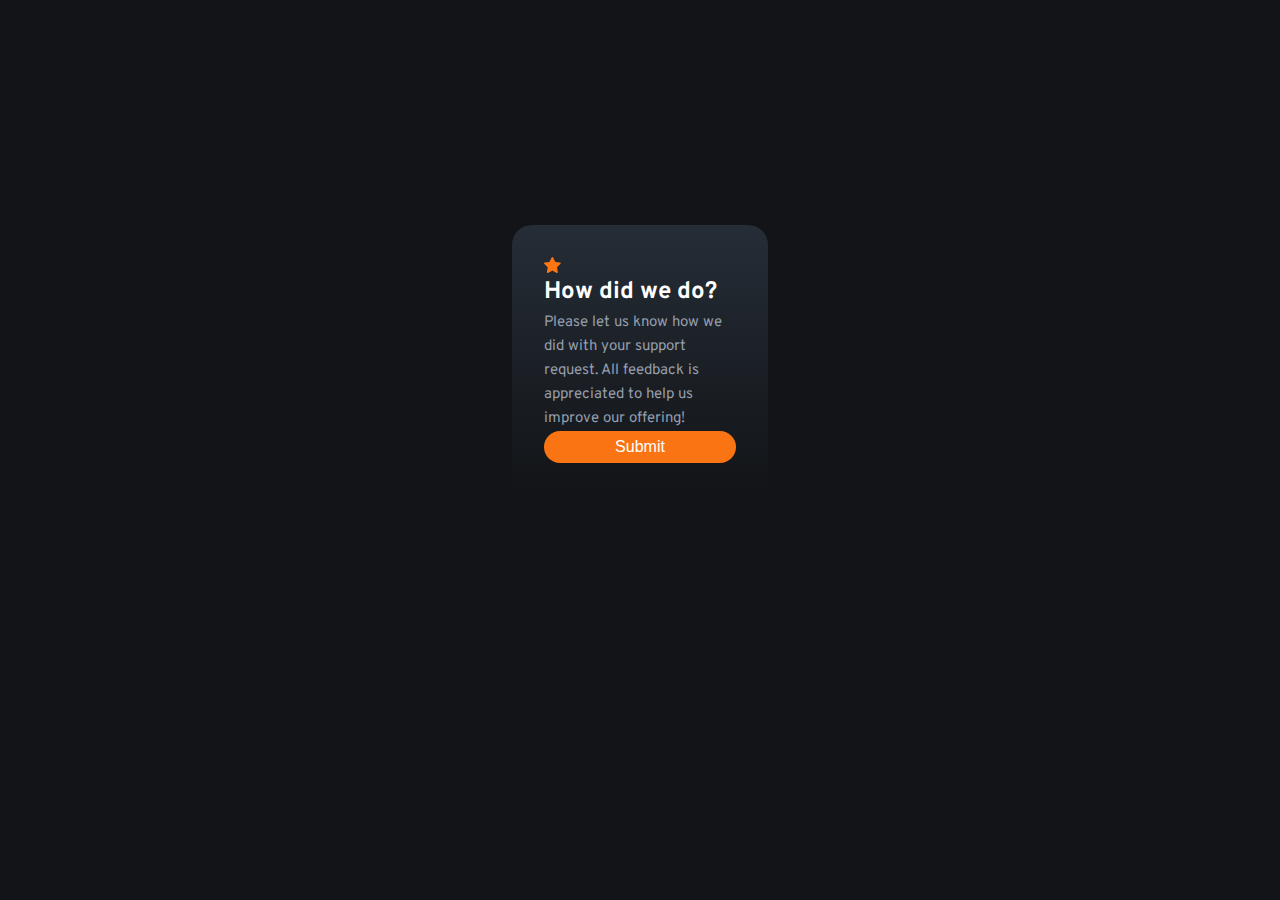
==== index.html @ 914eddfb "added html structure + first styling for main page" ====
<!DOCTYPE html>
<html>

    <head>
        <meta charset="utf-8">
        <meta http-equiv="X-UA-Compatible" content="IE=edge">
        <title></title>
        <meta name="description" content="">
        <meta name="viewport" content="width=device-width, initial-scale=1">
        <link rel="stylesheet" href="./styles/style.css">
        <link href="https://fonts.googleapis.com/css2?family=Overpass:wght@400;700&display=swap" rel="stylesheet">
    </head>

    <body>
        <!--[if lt IE 7]>
            <p class="browsehappy">You are using an <strong>outdated</strong> browser. Please <a href="#">upgrade your browser</a> to improve your experience.</p>
        <![endif]-->
        <main class="card">
            <img src="./assets/icon-star.svg" alt="star icon">
            <h1 class="card__title">How did we do?</h1>
            <p class="card__description">Please let us know how we did with your support request. All feedback is
                appreciated to help us
                improve our offering!</p>
            <div></div>
            <button class="card__button">Submit</button>
        </main>

        <script src="" async defer></script>
    </body>

</html>
---- styles/style.css ----
*,
*::before,
*::after {
    -webkit-box-sizing: border-box;
    box-sizing: border-box;
}

html {
    /* Makes 1rem = 10px */
    /* font-size: 62.5%; */
}

h1,
h2,
h3,
p {
    margin: 0;
}

body {
    font-family: 'Overpass', sans-serif;
    display: flex;
    justify-content: center;
    align-items: center;
    min-height: 80vh;
    margin: 0;
    line-height: 1.6;
    background-color: hsl(216, 12%, 8%);
}

.card {
    display: flex;
    flex-direction: column;
    align-items: flex-start;
    align-content: space-around;
    background-image: linear-gradient(hsl(213, 19%, 18%), hsl(216, 12%, 8%));
    padding: 2rem;
    border-radius: 20px;
    width: 20%;
}

.card__title {
    font-size: 1.5rem;
    color: hsl(0, 0%, 100%);
}

.card__description {
    font-size: 15px;
    color: hsl(217, 12%, 63%);
}

.card__button {
    font-size: 1rem;
    align-self: center;
    width: 100%;
    height: 2rem;
    border-style: none;
    border-radius: 20px;
    background-color: hsl(25, 97%, 53%);
    color: hsl(0, 0%, 100%)
}

.card__ratings {}

.card__number {}
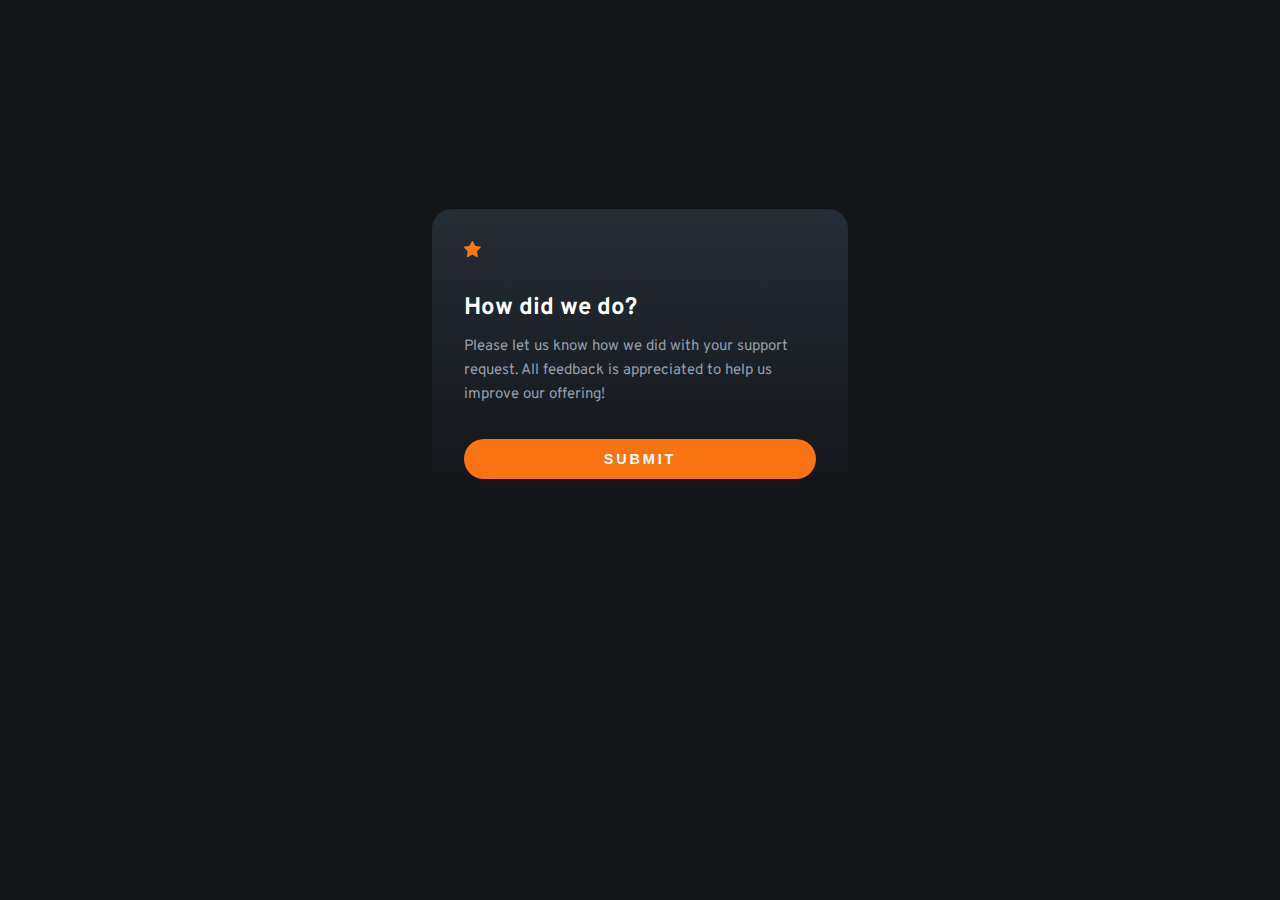
==== commit af243cd4: "fixed button styling" ====
--- a/index.html
+++ b/index.html
@@ -16,13 +16,13 @@
             <p class="browsehappy">You are using an <strong>outdated</strong> browser. Please <a href="#">upgrade your browser</a> to improve your experience.</p>
         <![endif]-->
         <main class="card">
-            <img src="./assets/icon-star.svg" alt="star icon">
+            <img class="card__icon" src="./assets/icon-star.svg" alt="star icon">
             <h1 class="card__title">How did we do?</h1>
             <p class="card__description">Please let us know how we did with your support request. All feedback is
                 appreciated to help us
                 improve our offering!</p>
             <div></div>
-            <button class="card__button">Submit</button>
+            <button class="card__button">SUBMIT</button>
         </main>
 
         <script src="" async defer></script>
--- a/styles/style.css
+++ b/styles/style.css
@@ -3,11 +3,6 @@
 *::after {
     -webkit-box-sizing: border-box;
     box-sizing: border-box;
-}
-
-html {
-    /* Makes 1rem = 10px */
-    /* font-size: 62.5%; */
 }
 
 h1,
@@ -36,24 +31,32 @@
     background-image: linear-gradient(hsl(213, 19%, 18%), hsl(216, 12%, 8%));
     padding: 2rem;
     border-radius: 20px;
-    width: 20%;
+    width: 26rem;
+}
+
+.card__icon {
+    margin-bottom: 2rem;
 }
 
 .card__title {
     font-size: 1.5rem;
     color: hsl(0, 0%, 100%);
+    margin-bottom: 0.5rem;
 }
 
 .card__description {
     font-size: 15px;
     color: hsl(217, 12%, 63%);
+    margin-bottom: 2rem;
 }
 
 .card__button {
-    font-size: 1rem;
+    font-size: 0.9rem;
+    font-weight: 700;
+    letter-spacing: 0.2em;
     align-self: center;
     width: 100%;
-    height: 2rem;
+    height: 2.5rem;
     border-style: none;
     border-radius: 20px;
     background-color: hsl(25, 97%, 53%);
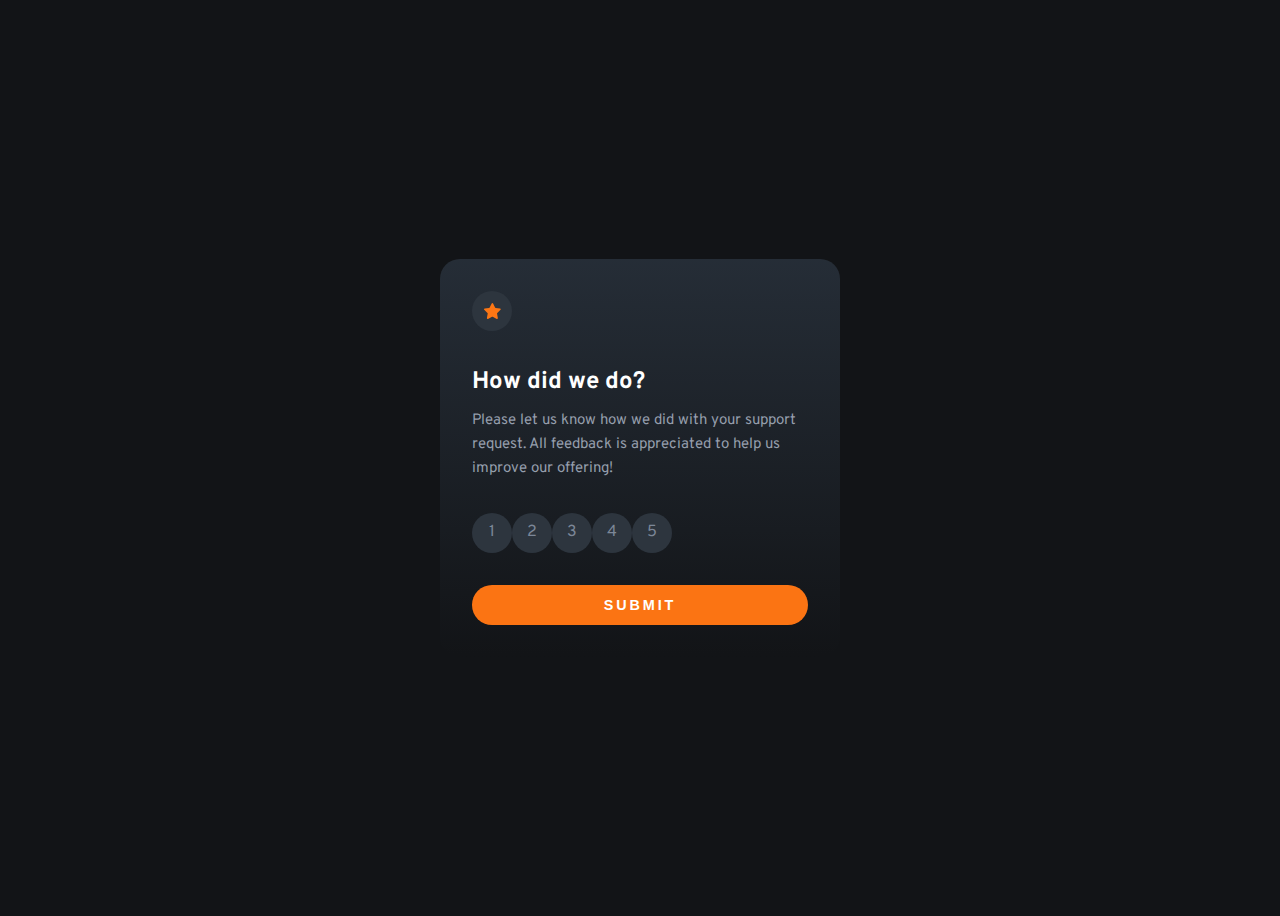
==== commit fa771287: "added ratings 1 to 5" ====
--- a/index.html
+++ b/index.html
@@ -16,12 +16,21 @@
             <p class="browsehappy">You are using an <strong>outdated</strong> browser. Please <a href="#">upgrade your browser</a> to improve your experience.</p>
         <![endif]-->
         <main class="card">
-            <img class="card__icon" src="./assets/icon-star.svg" alt="star icon">
+            <div class="card__circle">
+                <img src="./assets/icon-star.svg" alt="star icon">
+            </div>
+
             <h1 class="card__title">How did we do?</h1>
             <p class="card__description">Please let us know how we did with your support request. All feedback is
                 appreciated to help us
                 improve our offering!</p>
-            <div></div>
+            <div class="card__ratings">
+                <span class="card__circle">1</span>
+                <span class="card__circle">2</span>
+                <span class="card__circle">3</span>
+                <span class="card__circle">4</span>
+                <span class="card__circle">5</span>
+            </div>
             <button class="card__button">SUBMIT</button>
         </main>
 
--- a/styles/style.css
+++ b/styles/style.css
@@ -17,25 +17,30 @@
     display: flex;
     justify-content: center;
     align-items: center;
-    min-height: 80vh;
-    margin: 0;
+    min-height: 100vh;
     line-height: 1.6;
     background-color: hsl(216, 12%, 8%);
 }
 
 .card {
-    display: flex;
     flex-direction: column;
     align-items: flex-start;
-    align-content: space-around;
-    background-image: linear-gradient(hsl(213, 19%, 18%), hsl(216, 12%, 8%));
+    width: 25rem;
+    display: flex;
     padding: 2rem;
     border-radius: 20px;
-    width: 26rem;
+    background-image: linear-gradient(hsl(213, 19%, 18%), hsl(216, 12%, 8%));
 }
 
-.card__icon {
+.card__circle {
+    display: flex;
+    justify-content: center;
+    align-items: center;
+    height: 2.5rem;
+    width: 2.5rem;
+    border-radius: 50%;
     margin-bottom: 2rem;
+    background-color: hsl(212, 16%, 21%);
 }
 
 .card__title {
@@ -52,6 +57,7 @@
 
 .card__button {
     font-size: 0.9rem;
+    color: hsl(0, 0%, 100%);
     font-weight: 700;
     letter-spacing: 0.2em;
     align-self: center;
@@ -60,9 +66,11 @@
     border-style: none;
     border-radius: 20px;
     background-color: hsl(25, 97%, 53%);
-    color: hsl(0, 0%, 100%)
 }
 
-.card__ratings {}
+.card__ratings {
+    display: flex;
+    justify-content: space-between;
+    color: hsl(216, 12%, 54%);
 
-.card__number {}+}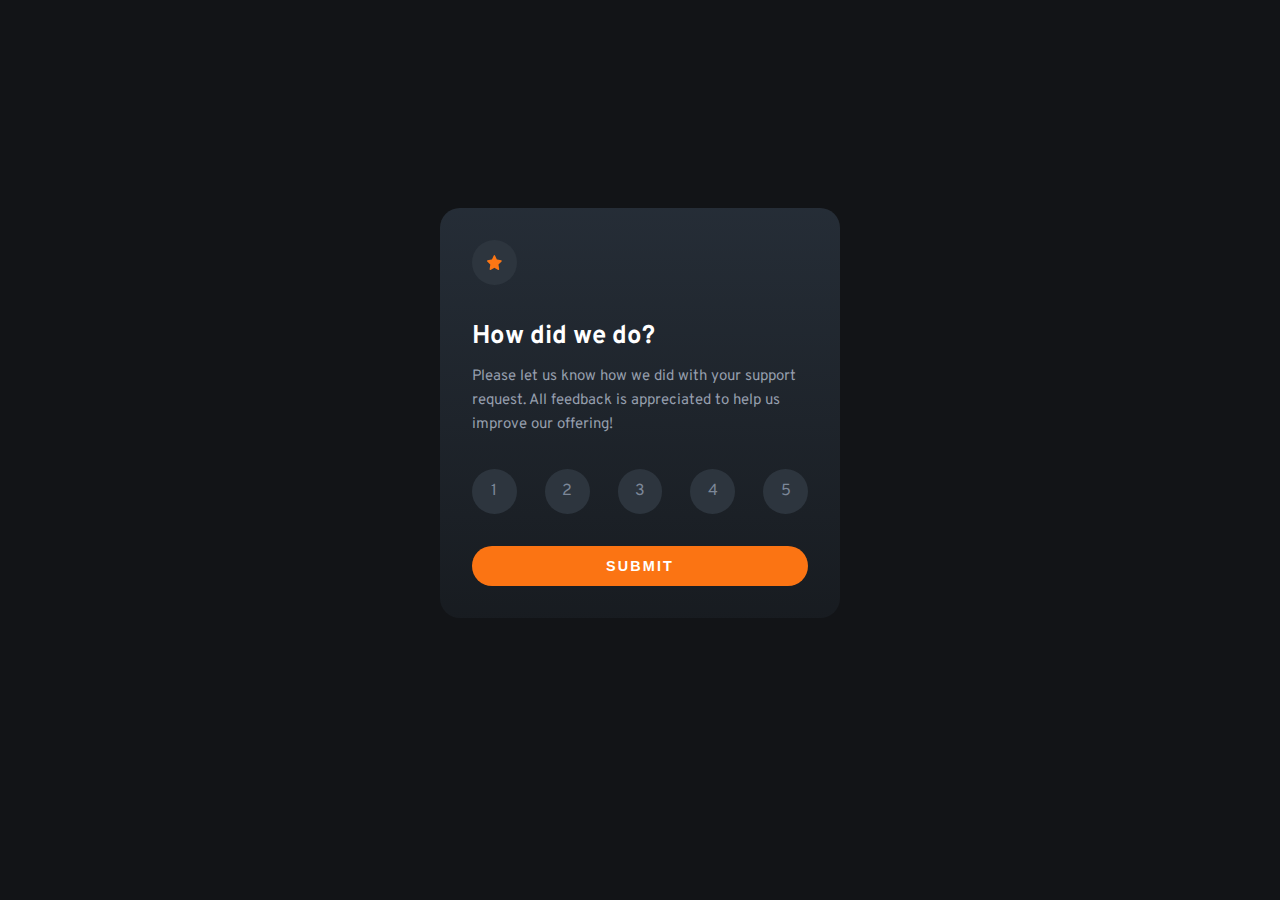
==== commit c149d004: "added rating and form interaction, including saving form data to sessionStorage" ====
--- a/index.html
+++ b/index.html
@@ -17,24 +17,42 @@
         <![endif]-->
         <main class="card">
             <div class="card__circle">
-                <img src="./assets/icon-star.svg" alt="star icon">
+                <img class="card__circle--star" src="./assets/icon-star.svg" alt="star icon">
             </div>
 
             <h1 class="card__title">How did we do?</h1>
+
             <p class="card__description">Please let us know how we did with your support request. All feedback is
                 appreciated to help us
                 improve our offering!</p>
-            <div class="card__ratings">
-                <span class="card__circle">1</span>
-                <span class="card__circle">2</span>
-                <span class="card__circle">3</span>
-                <span class="card__circle">4</span>
-                <span class="card__circle">5</span>
-            </div>
-            <button class="card__button">SUBMIT</button>
+
+            <form action="/Vanilla/final.html" id="rating" class="card__ratings">
+                <input type="radio" name="radio" id="opt1" value="1" required>
+                <label for="opt1" class="card__circle card__circle--rating">
+                    <span>1</span>
+                </label>
+                <input type="radio" name="radio" id="opt2" value="2" required>
+                <label for="opt2" class="card__circle card__circle--rating">
+                    <span>2</span>
+                </label>
+                <input type="radio" name="radio" id="opt3" value="3" required>
+                <label for="opt3" class="card__circle card__circle--rating">
+                    <span>3</span>
+                </label>
+                <input type="radio" name="radio" id="opt4" value="4" required>
+                <label for="opt4" class="card__circle card__circle--rating">
+                    <span>4</span>
+                </label>
+                <input type="radio" name="radio" id="opt5" value="5" required>
+                <label for="opt5" class="card__circle card__circle--rating">
+                    <span>5</span>
+                </label>
+
+            </form>
+            <button type="submit" form="rating" class="card__button" onclick="storeData()">SUBMIT</button>
         </main>
 
-        <script src="" async defer></script>
+        <script src="./scripts/data.js"></script>
     </body>
 
 </html>--- a/styles/style.css
+++ b/styles/style.css
@@ -17,9 +17,18 @@
     display: flex;
     justify-content: center;
     align-items: center;
-    min-height: 100vh;
+    min-height: 90vh;
     line-height: 1.6;
     background-color: hsl(216, 12%, 8%);
+}
+
+input[type="radio"] {
+    display: none;
+}
+
+input:checked+label {
+    background-color: hsl(217, 12%, 63%);
+    color: hsl(0, 0%, 100%);
 }
 
 .card {
@@ -29,22 +38,33 @@
     display: flex;
     padding: 2rem;
     border-radius: 20px;
-    background-image: linear-gradient(hsl(213, 19%, 18%), hsl(216, 12%, 8%));
+    background-image: linear-gradient(hsl(213, 19%, 18%), hsl(213, 16%, 11%));
 }
 
 .card__circle {
     display: flex;
     justify-content: center;
     align-items: center;
-    height: 2.5rem;
-    width: 2.5rem;
+    height: 2.8rem;
+    width: 2.8rem;
     border-radius: 50%;
     margin-bottom: 2rem;
     background-color: hsl(212, 16%, 21%);
 }
 
+.card__circle--star {
+    max-width: 35%;
+    height: auto;
+}
+
+.card__circle--rating:hover {
+    background-color: hsl(25, 97%, 53%);
+    color: hsl(0, 0%, 100%);
+    cursor: pointer;
+}
+
 .card__title {
-    font-size: 1.5rem;
+    font-size: 1.6rem;
     color: hsl(0, 0%, 100%);
     margin-bottom: 0.5rem;
 }
@@ -55,11 +75,18 @@
     margin-bottom: 2rem;
 }
 
+.card__ratings {
+    align-self: stretch;
+    display: flex;
+    justify-content: space-between;
+    color: hsl(216, 12%, 54%);
+}
+
 .card__button {
     font-size: 0.9rem;
     color: hsl(0, 0%, 100%);
     font-weight: 700;
-    letter-spacing: 0.2em;
+    letter-spacing: 0.15em;
     align-self: center;
     width: 100%;
     height: 2.5rem;
@@ -68,9 +95,8 @@
     background-color: hsl(25, 97%, 53%);
 }
 
-.card__ratings {
-    display: flex;
-    justify-content: space-between;
-    color: hsl(216, 12%, 54%);
-
+.card__button:hover {
+    background-color: hsl(0, 0%, 100%);
+    color: hsl(25, 97%, 53%);
+    cursor: pointer;
 }